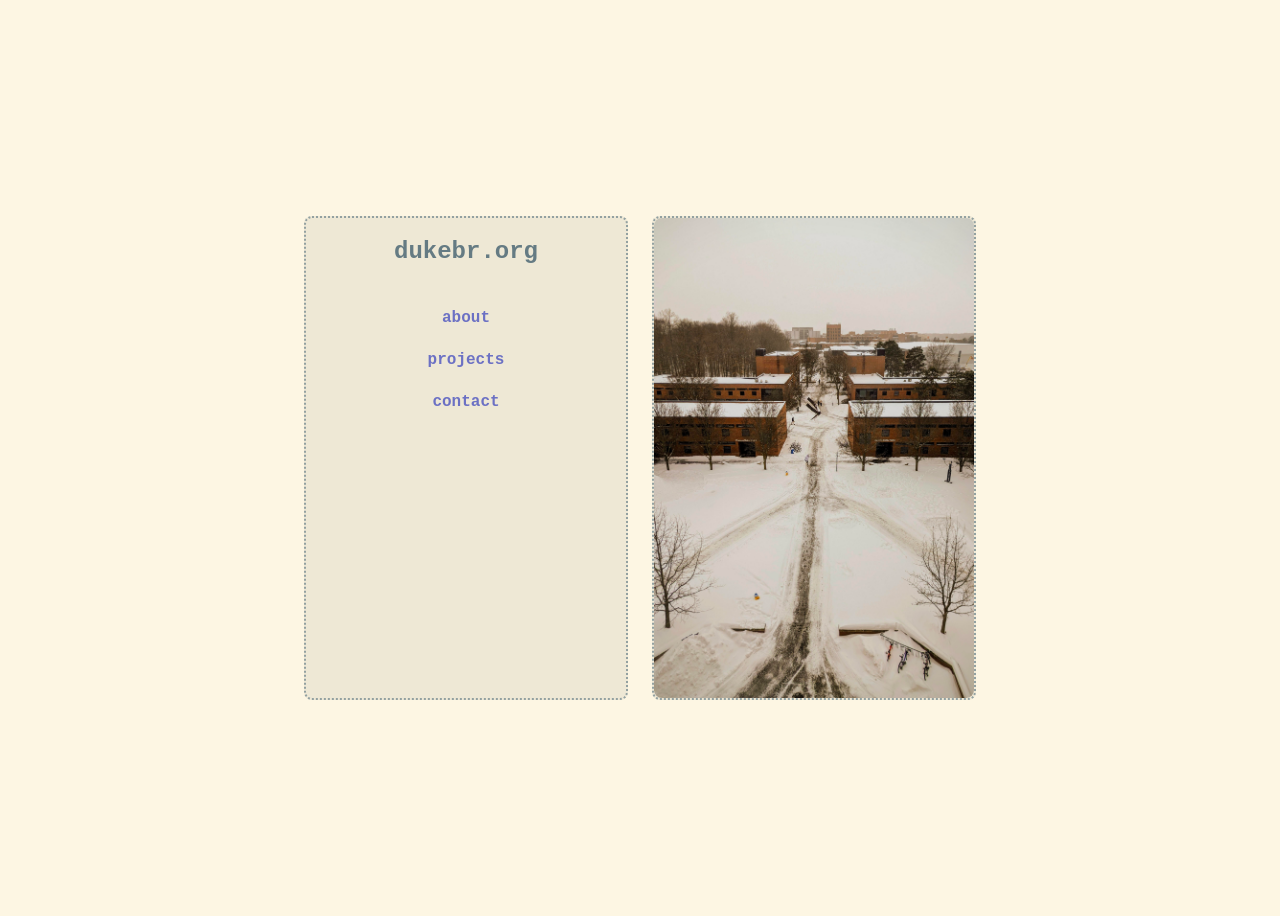
==== index.html @ d269c98e "first day" ====
<html>

<head>
  <link rel="stylesheet" href="style.css">
</head>

<body>
  <div id="centered">
    <div id="main">
      <div id="left">
        <h2>dukebr.org</h3>
        <a href="./about">about</a>
        <a href="./projects">projects</a>
        <a href="./contact">contact</a>
      </div>
      <div id="right">
        <img src="./img.jpg" width=320 height=480></img>
      </div>
    </div>
  </div>
</body>

</html>
---- style.css ----
html {
  display: table;
  margin: auto;
  height: 100%;
  font-family: monospace;
  font-size: 1rem;
}

body {
  background-color: #fdf6e3;
}

#centered {
  display: flex;
  align-items: center;
  justify-content: center;
  height: 100vh;
}

#main {
  display: flex;
  flex-wrap: wrap;
  flex-direction: row;
  gap: 24px;
}

#left,
#right {
  flex: 1 1 320px;
  min-width: 320px;
  background-color: #eee8d5;
  border-style: dotted;
  border-color: #93a1a1;
  border-width: 2px;
  border-radius: 8px;
}

#left {
  display: flex;
  flex-direction: column;
  gap: 24px;
}

h2 {
  color: #657b83;
  text-align: center;
}

a {
  color: #6c71c4;
  text-align: center;
  font-weight: bold;
  text-decoration: none;
}

a:hover {
  text-decoration: underline;
}

img {
  border-radius: 8px;
}
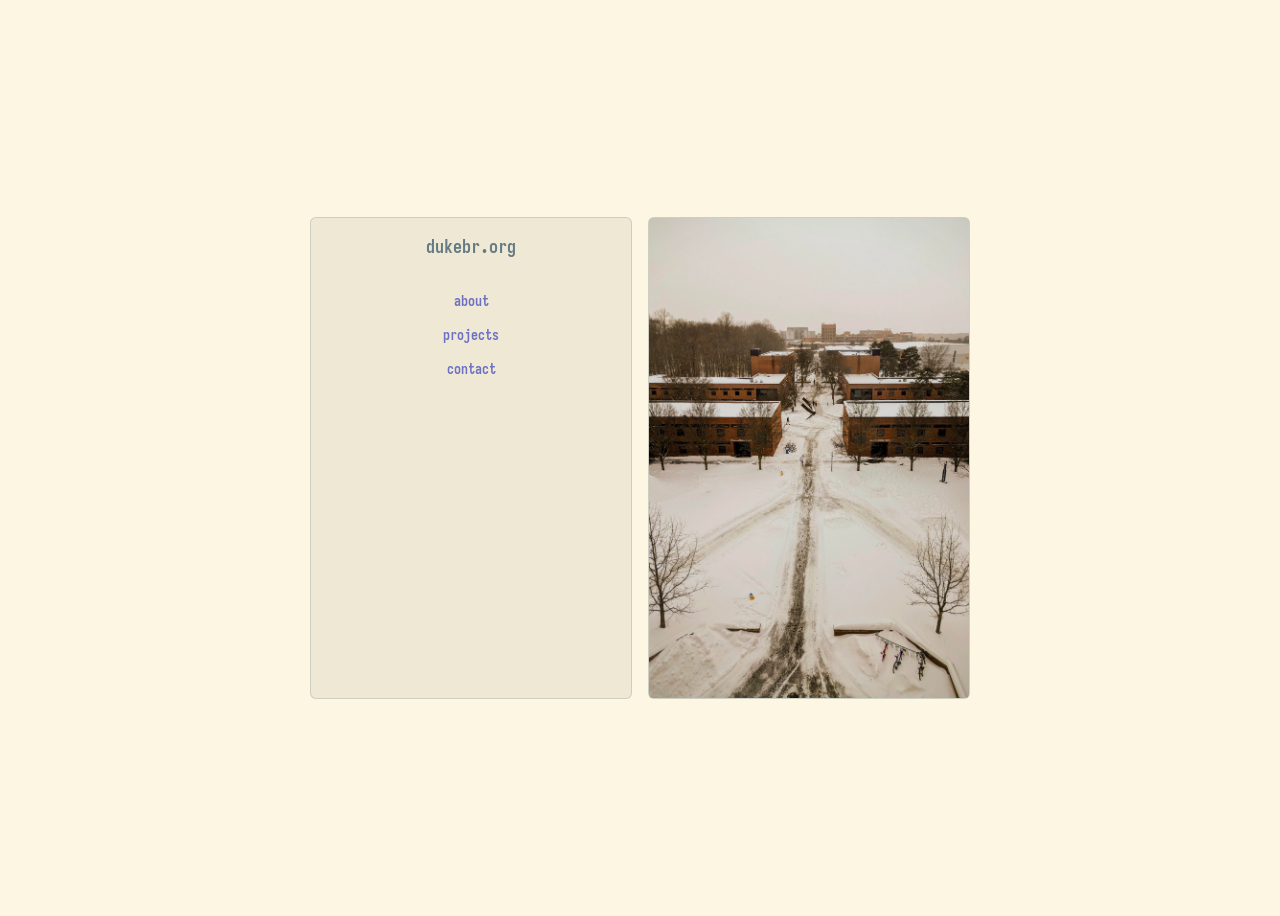
==== commit 34264d63: "add iosevka font" ====
--- a/index.html
+++ b/index.html
@@ -8,7 +8,7 @@
   <div id="centered">
     <div id="main">
       <div id="left">
-        <h2>dukebr.org</h3>
+        <h3>dukebr.org</h3>
         <a href="./about">about</a>
         <a href="./projects">projects</a>
         <a href="./contact">contact</a>
--- a/style.css
+++ b/style.css
@@ -1,9 +1,20 @@
+@font-face {
+  font-family: "iosevka";
+  src: url("iosevka.ttf");
+}
+
+@font-face {
+  font-family: "iosevka";
+  src: url("iosevka-bold.ttf");
+  font-weight: bold;
+}
+
 html {
+  font-family: "iosevka";
+  font-size: 1rem;
   display: table;
   margin: auto;
   height: 100%;
-  font-family: monospace;
-  font-size: 1rem;
 }
 
 body {
@@ -21,7 +32,7 @@
   display: flex;
   flex-wrap: wrap;
   flex-direction: row;
-  gap: 24px;
+  gap: 16px;
 }
 
 #left,
@@ -29,21 +40,26 @@
   flex: 1 1 320px;
   min-width: 320px;
   background-color: #eee8d5;
-  border-style: dotted;
-  border-color: #93a1a1;
-  border-width: 2px;
-  border-radius: 8px;
+  border-width: 1px;
+  border-style: solid;
+  border-color: #93a1a160;
 }
 
 #left {
   display: flex;
   flex-direction: column;
-  gap: 24px;
+  gap: 16px;
+  border-radius: 6px;
 }
 
-h2 {
+#right {
+  border-radius: 6px;
+}
+
+h3 {
   color: #657b83;
   text-align: center;
+  font-size: 18px;
 }
 
 a {
@@ -51,13 +67,16 @@
   text-align: center;
   font-weight: bold;
   text-decoration: none;
+  font-size: 14px;
 }
 
 a:hover {
   text-decoration: underline;
+  font-size: 16px;
+  color: #d33682;
 }
 
 img {
-  border-radius: 8px;
+  border-radius: 4px;
 }
 
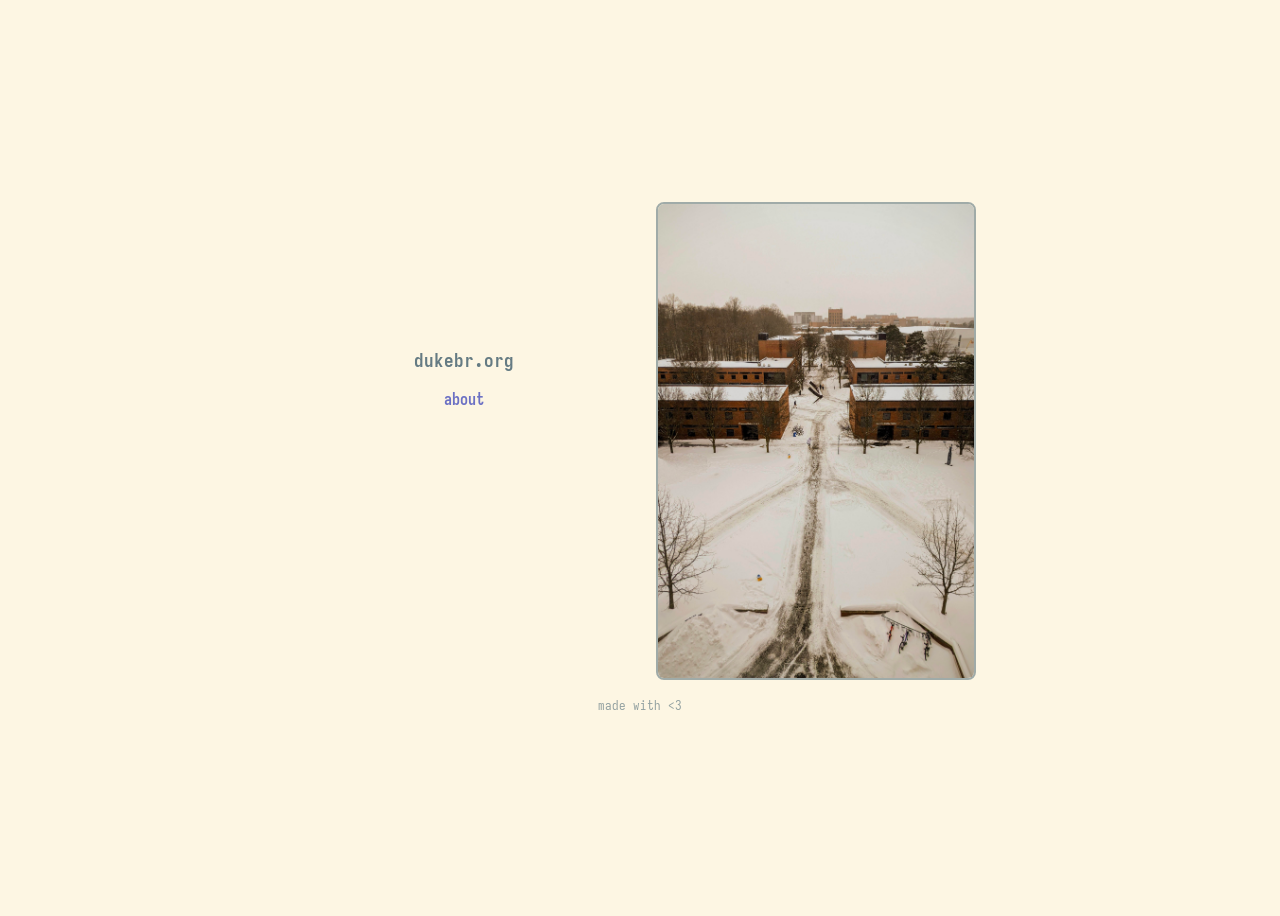
==== commit 76d560f6: "add about page" ====
--- a/index.html
+++ b/index.html
@@ -1,22 +1,24 @@
-<html>
+<!DOCTYPE html>
+<html lang="en">
 
 <head>
+  <title>dukebr - about</title>
+  <link rel="icon" href="favicon.ico" type="image/x-icon">
   <link rel="stylesheet" href="style.css">
 </head>
 
 <body>
-  <div id="centered">
-    <div id="main">
-      <div id="left">
-        <h3>dukebr.org</h3>
-        <a href="./about">about</a>
-        <a href="./projects">projects</a>
-        <a href="./contact">contact</a>
+  <div class="centered">
+    <div class="flex-row">
+      <div class="text-pane" id="home-nav-pane">
+        <h3 id="home-site-name">dukebr.org</h3>
+        <a href="about/index.html">about</a>
       </div>
-      <div id="right">
-        <img src="./img.jpg" width=320 height=480></img>
+      <div class="img-pane">
+        <img src="qm.jpg" alt="Picture of the quarter mile walkway at RIT"></img>
       </div>
     </div>
+    <sub>made with &lt;3</sub>
   </div>
 </body>
 
--- a/style.css
+++ b/style.css
@@ -1,3 +1,4 @@
+/* == GLOBAL == */
 @font-face {
   font-family: "iosevka";
   src: url("iosevka.ttf");
@@ -21,45 +22,8 @@
   background-color: #fdf6e3;
 }
 
-#centered {
-  display: flex;
-  align-items: center;
-  justify-content: center;
-  height: 100vh;
-}
-
-#main {
-  display: flex;
-  flex-wrap: wrap;
-  flex-direction: row;
-  gap: 16px;
-}
-
-#left,
-#right {
-  flex: 1 1 320px;
-  min-width: 320px;
-  background-color: #eee8d5;
-  border-width: 1px;
-  border-style: solid;
-  border-color: #93a1a160;
-}
-
-#left {
-  display: flex;
-  flex-direction: column;
-  gap: 16px;
-  border-radius: 6px;
-}
-
-#right {
-  border-radius: 6px;
-}
-
 h3 {
   color: #657b83;
-  text-align: center;
-  font-size: 18px;
 }
 
 a {
@@ -67,16 +31,97 @@
   text-align: center;
   font-weight: bold;
   text-decoration: none;
-  font-size: 14px;
 }
 
 a:hover {
   text-decoration: underline;
-  font-size: 16px;
+  font-size: 1.1rem;
   color: #d33682;
 }
 
-img {
-  border-radius: 4px;
+a:active {
+  font-size: 0.9rem;
 }
 
+img {
+  width: 316px;
+  border-style: solid;
+  border-width: 2px;
+  border-color: #93a1a1e0;
+  border-radius: 8px;
+}
+
+sub {
+  margin-top: 12px;
+  color: #93a1a1;
+}
+
+p {
+  color: #657b83;
+}
+
+.centered {
+  display: flex;
+  align-items: center;
+  justify-content: center;
+  height: 100vh;
+  flex-direction: column;
+}
+
+.flex-row {
+  display: flex;
+  flex-wrap: wrap;
+  flex-direction: row;
+  align-items: top;
+  gap: 32px;
+  min-height: 18px;
+}
+
+.navbar {
+  display: flex;
+  gap: 40px;
+  flex-wrap: wrap;
+  flex-direction: row;
+  align-items: center;
+  margin-bottom: 12px;
+}
+
+.navbar-link {
+  flex: 1 1;
+}
+
+.text-pane,
+.img-pane {
+  flex: 1 1 320px;
+  width: 320px;
+}
+
+.text-pane {
+  display: flex;
+  flex-direction: column;
+}
+
+.left-right {
+  display: flex;
+  justify-content: space-between;
+}
+
+/* == HOME == */
+#home-nav-pane {
+  padding-top: 128px;
+}
+
+#home-site-name {
+  text-align: center;
+}
+
+/* == ABOUT == */
+.about-space {
+  min-height: 20px;
+}
+.about-command {
+  margin: 0px 0px 0.2rem 0.2rem;
+}
+.about-output {
+  margin: 0px 0px 0.1rem 0.1rem;
+}
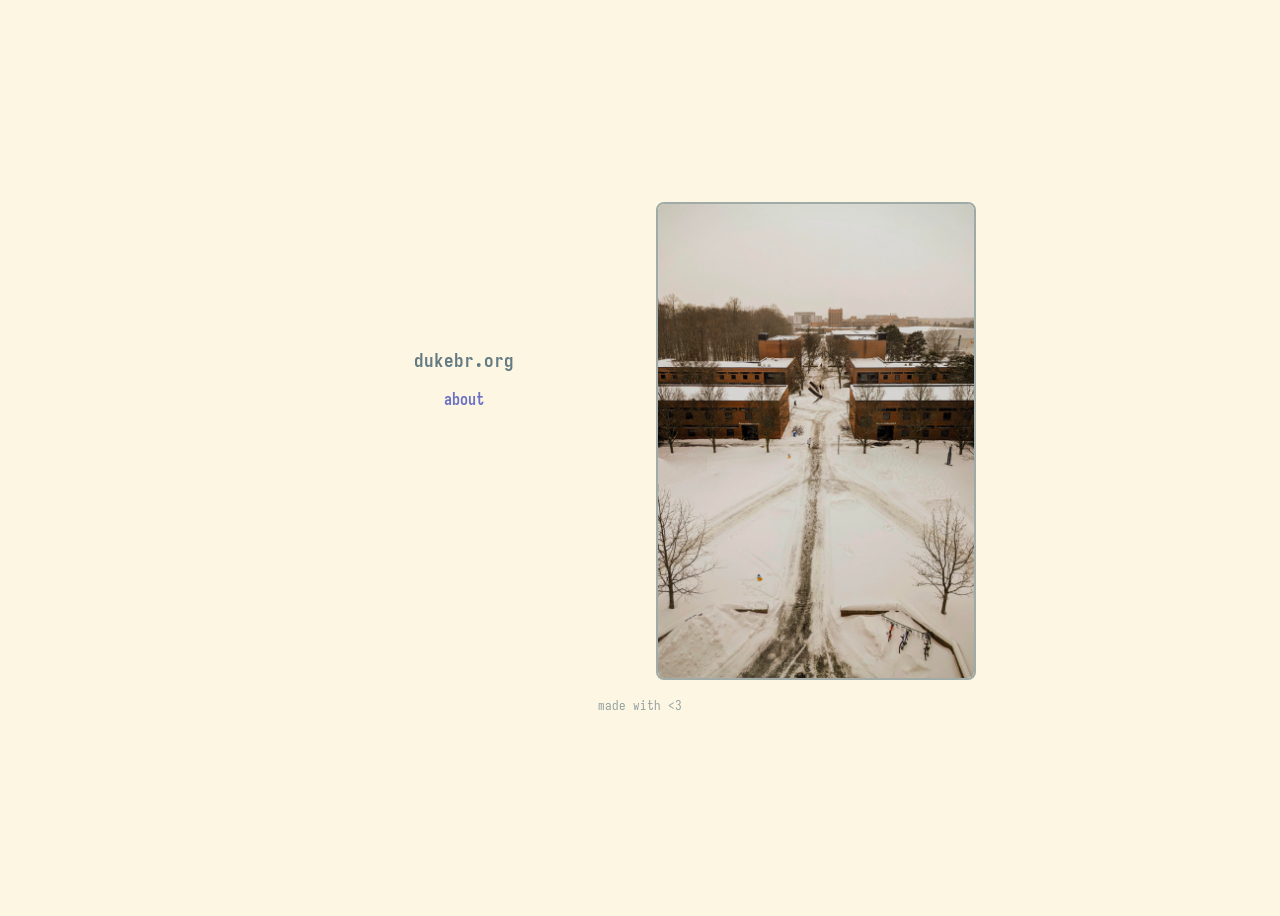
==== commit 2102ad45: "convert files to webp" ====
--- a/index.html
+++ b/index.html
@@ -15,7 +15,7 @@
         <a href="about/index.html">about</a>
       </div>
       <div class="img-pane">
-        <img src="qm.jpg" alt="Picture of the quarter mile walkway at RIT"></img>
+        <img src="qm.webp" alt="Picture of the quarter mile walkway at RIT"></img>
       </div>
     </div>
     <sub>made with &lt;3</sub>
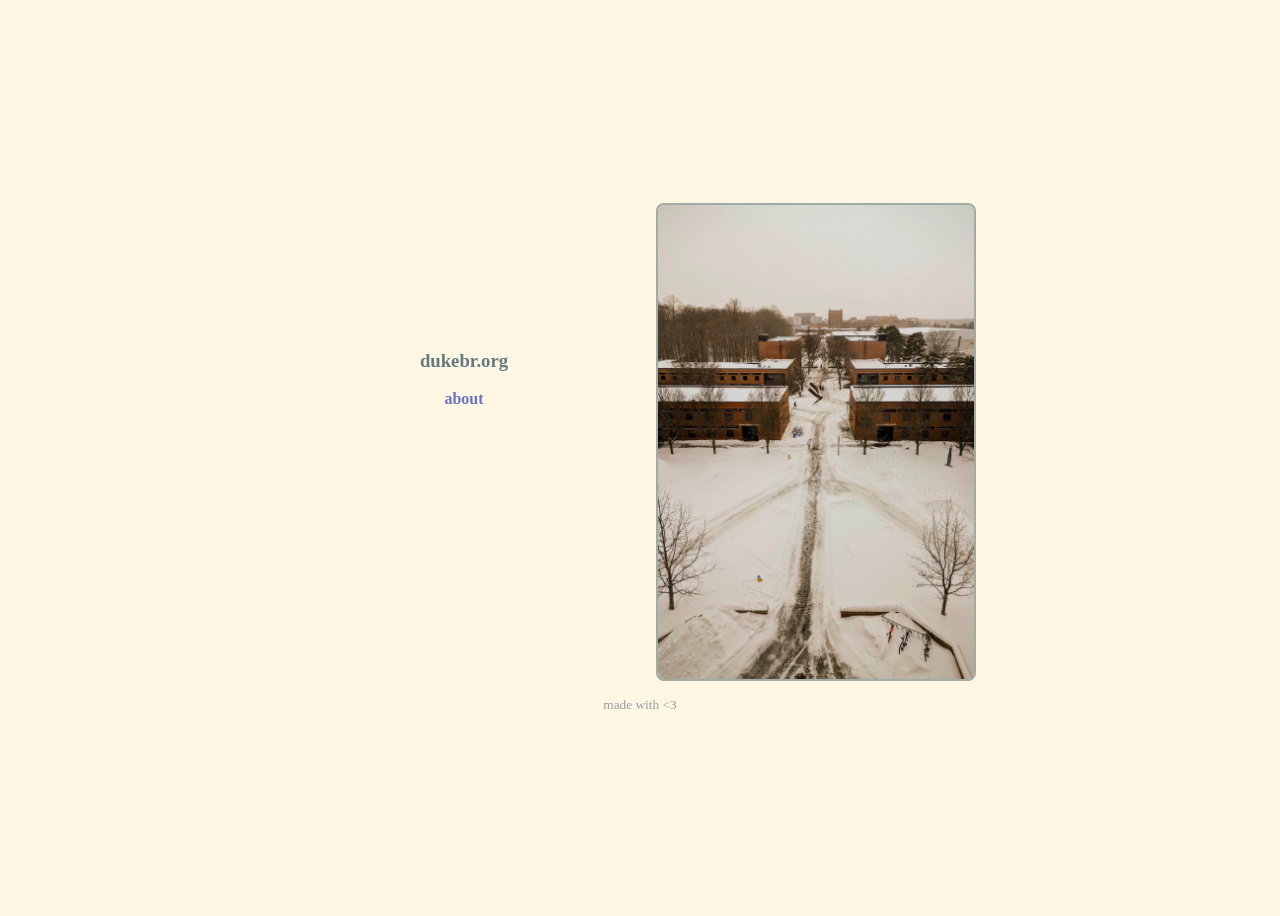
==== commit 364fc0c1: "remove unneeded index.html" ====
--- a/index.html
+++ b/index.html
@@ -12,7 +12,7 @@
     <div class="flex-row">
       <div class="text-pane" id="home-nav-pane">
         <h3 id="home-site-name">dukebr.org</h3>
-        <a href="about/index.html">about</a>
+        <a href="about/">about</a>
       </div>
       <div class="img-pane">
         <img src="qm.webp" alt="Picture of the quarter mile walkway at RIT"></img>
--- a/style.css
+++ b/style.css
@@ -1,13 +1,20 @@
 /* == GLOBAL == */
 @font-face {
-  font-family: "iosevka";
-  src: url("iosevka.ttf");
+  font-family: 'iosevka';
+  font-display: swap;
+  font-weight: 400;
+  font-stretch: normal;
+  font-style: normal;
+  src: url('iosevka-regular.woff2') format('woff2');
 }
 
 @font-face {
-  font-family: "iosevka";
-  src: url("iosevka-bold.ttf");
-  font-weight: bold;
+  font-family: 'iosevka';
+  font-display: swap;
+  font-weight: 700;
+  font-stretch: normal;
+  font-style: normal;
+  src: url('iosevka-bold.woff2') format('woff2');
 }
 
 html {
@@ -119,9 +126,11 @@
 .about-space {
   min-height: 20px;
 }
+
 .about-command {
   margin: 0px 0px 0.2rem 0.2rem;
 }
+
 .about-output {
   margin: 0px 0px 0.1rem 0.1rem;
 }
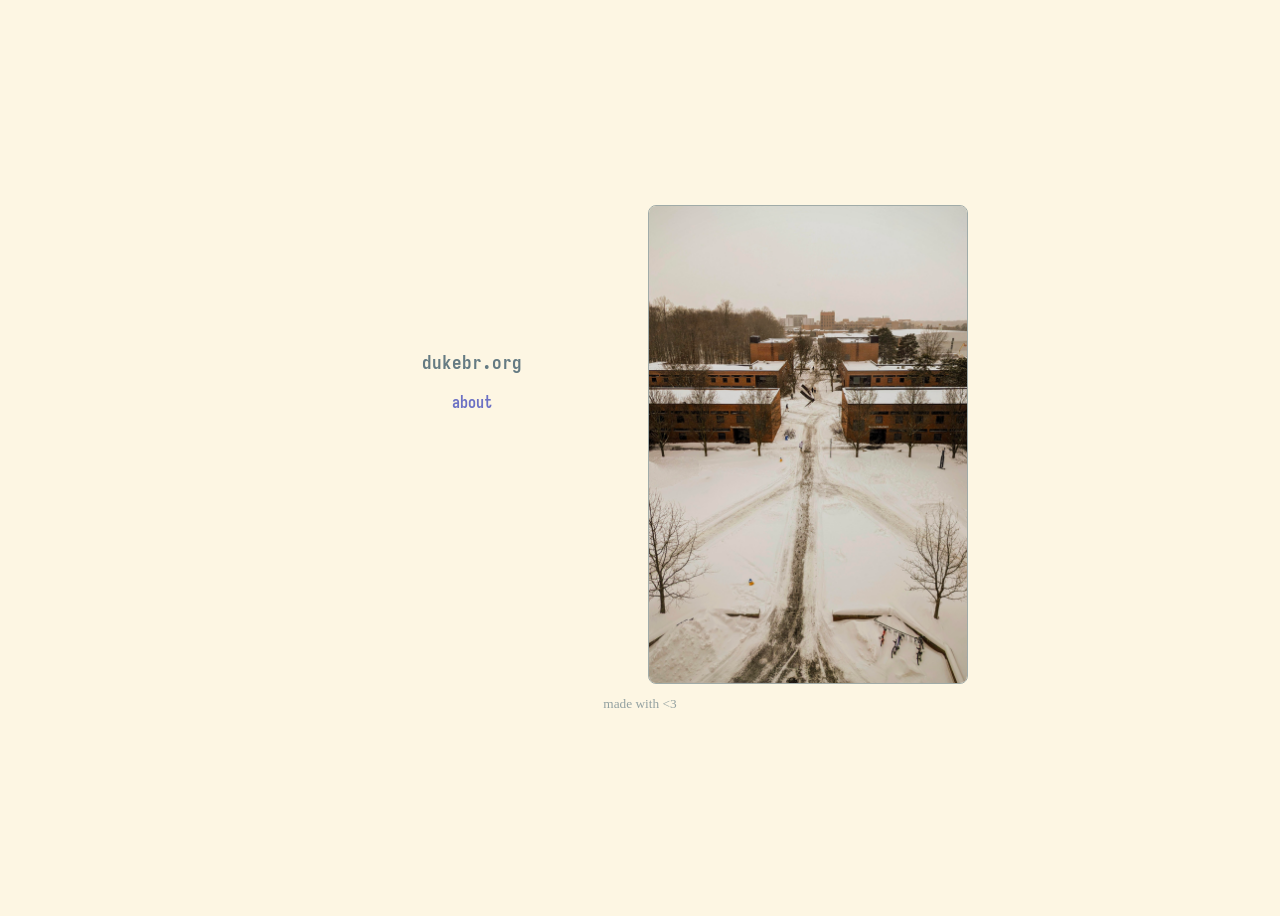
==== commit eae62f59: "add inner flexbox" ====
--- a/index.html
+++ b/index.html
@@ -9,16 +9,18 @@
 
 <body>
   <div class="centered">
-    <div class="flex-row">
-      <div class="text-pane" id="home-nav-pane">
-        <h3 id="home-site-name">dukebr.org</h3>
-        <a href="about/">about</a>
+    <div class="centered-div">
+      <div class="flex-row">
+        <div class="text-pane" id="home-nav-pane">
+          <h3 id="home-site-name">dukebr.org</h3>
+          <a href="about/">about</a>
+        </div>
+        <div class="img-pane">
+          <img src="qm.webp" alt="Picture of the quarter mile walkway at RIT"></img>
+        </div>
       </div>
-      <div class="img-pane">
-        <img src="qm.webp" alt="Picture of the quarter mile walkway at RIT"></img>
-      </div>
+      <sub>made with &lt;3</sub>
     </div>
-    <sub>made with &lt;3</sub>
   </div>
 </body>
 
--- a/style.css
+++ b/style.css
@@ -51,16 +51,21 @@
 }
 
 img {
-  width: 316px;
+  width: 318px;
+  display: block;
+  margin-left: auto;
+  margin-right: auto;
   border-style: solid;
-  border-width: 2px;
+  border-width: 1px;
   border-color: #93a1a1e0;
   border-radius: 8px;
+  margin: 0 auto;
 }
 
 sub {
   margin-top: 12px;
   color: #93a1a1;
+
 }
 
 p {
@@ -75,22 +80,27 @@
   flex-direction: column;
 }
 
+.centered-div {
+  display: flex;
+  align-items: center;
+  flex-direction: column;
+}
+
 .flex-row {
   display: flex;
   flex-wrap: wrap;
   flex-direction: row;
   align-items: top;
-  gap: 32px;
+  gap: 16px;
   min-height: 18px;
 }
 
 .navbar {
   display: flex;
-  gap: 40px;
+  gap: 36px;
   flex-wrap: wrap;
   flex-direction: row;
   align-items: center;
-  margin-bottom: 12px;
 }
 
 .navbar-link {
@@ -106,6 +116,12 @@
 .text-pane {
   display: flex;
   flex-direction: column;
+}
+
+.inner-text-pane {
+  width: 320px;
+  margin-left: auto;
+  margin-right: auto;
 }
 
 .left-right {
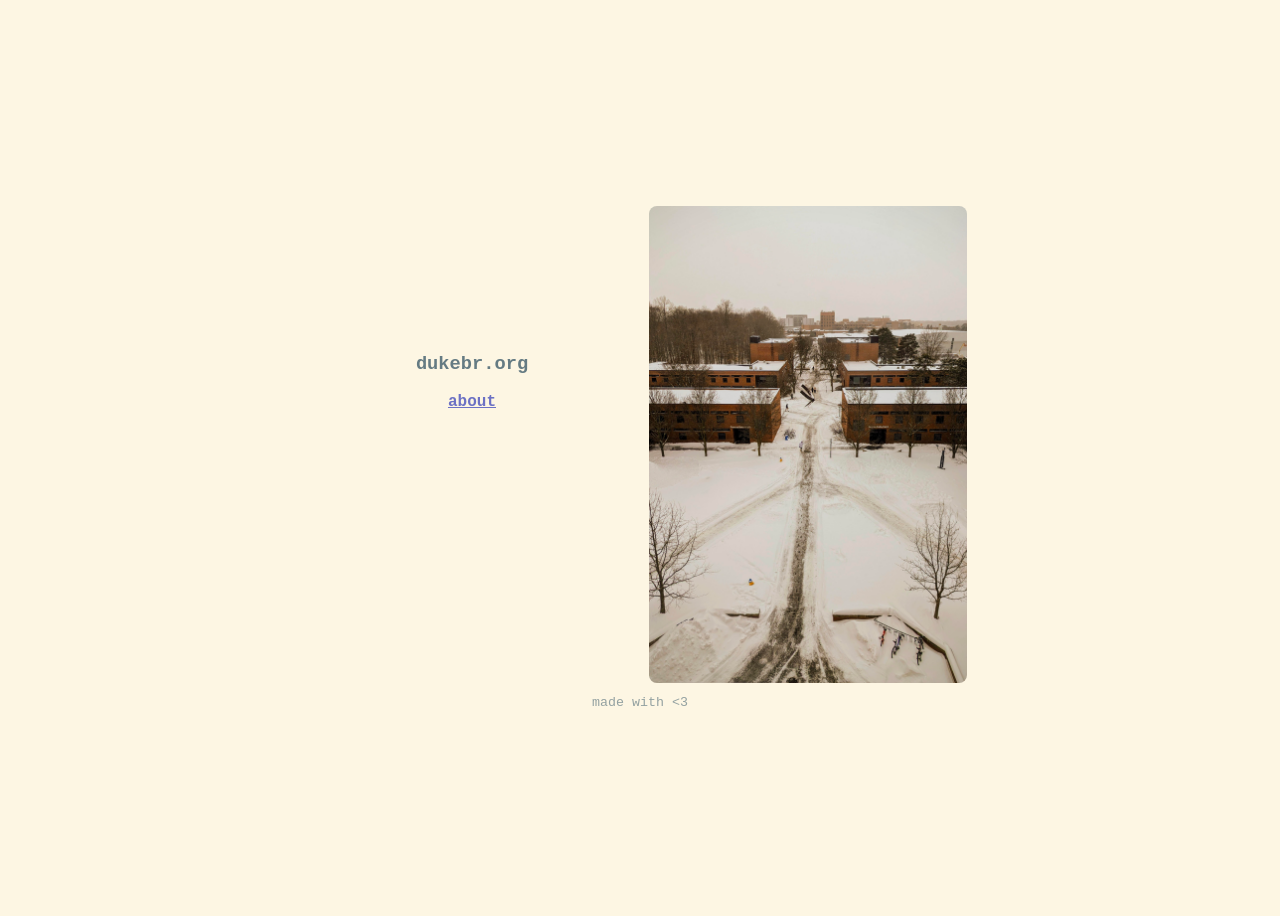
==== commit c9a1e474: "commit before v2" ====
--- a/index.html
+++ b/index.html
@@ -1,27 +1,27 @@
 <!DOCTYPE html>
 <html lang="en">
+  <meta name="viewport" content="width=device-width, initial-scale=1.0">
 
-<head>
-  <title>dukebr - about</title>
-  <link rel="icon" href="favicon.ico" type="image/x-icon">
-  <link rel="stylesheet" href="style.css">
-</head>
+  <head>
+    <title>dukebr - about</title>
+    <link rel="icon" href="favicon.ico" type="image/x-icon">
+    <link rel="stylesheet" href="style.css">
+  </head>
 
-<body>
-  <div class="centered">
-    <div class="centered-div">
-      <div class="flex-row">
-        <div class="text-pane" id="home-nav-pane">
-          <h3 id="home-site-name">dukebr.org</h3>
-          <a href="about/">about</a>
+  <body>
+    <div class="centered">
+      <div class="centered-div">
+        <div class="flex-row">
+          <div class="text-pane" id="home-nav-pane">
+            <h3 id="home-site-name">dukebr.org</h3>
+            <a href="about/">about</a>
+          </div>
+          <div class="img-pane">
+            <img src="qm.webp" alt="Picture of the quarter mile walkway at RIT"></img>
+          </div>
         </div>
-        <div class="img-pane">
-          <img src="qm.webp" alt="Picture of the quarter mile walkway at RIT"></img>
-        </div>
+        <sub>made with &lt;3</sub>
       </div>
-      <sub>made with &lt;3</sub>
     </div>
-  </div>
-</body>
-
+  </body>
 </html>
--- a/style.css
+++ b/style.css
@@ -1,28 +1,10 @@
 /* == GLOBAL == */
-@font-face {
-  font-family: 'iosevka';
-  font-display: swap;
-  font-weight: 400;
-  font-stretch: normal;
-  font-style: normal;
-  src: url('iosevka-regular.woff2') format('woff2');
-}
-
-@font-face {
-  font-family: 'iosevka';
-  font-display: swap;
-  font-weight: 700;
-  font-stretch: normal;
-  font-style: normal;
-  src: url('iosevka-bold.woff2') format('woff2');
-}
-
 html {
-  font-family: "iosevka";
+  font-family: monospace;
   font-size: 1rem;
   display: table;
   margin: auto;
-  height: 100%;
+  height: 1vh;
 }
 
 body {
@@ -37,13 +19,13 @@
   color: #6c71c4;
   text-align: center;
   font-weight: bold;
-  text-decoration: none;
+  text-decoration: underline;
 }
 
 a:hover {
-  text-decoration: underline;
+  text-decoration: none;
   font-size: 1.1rem;
-  color: #d33682;
+  /* color: #d33682; */
 }
 
 a:active {
@@ -55,9 +37,6 @@
   display: block;
   margin-left: auto;
   margin-right: auto;
-  border-style: solid;
-  border-width: 1px;
-  border-color: #93a1a1e0;
   border-radius: 8px;
   margin: 0 auto;
 }
@@ -77,6 +56,7 @@
   align-items: center;
   justify-content: center;
   height: 100vh;
+  width: 100%;
   flex-direction: column;
 }
 
@@ -109,7 +89,7 @@
 
 .text-pane,
 .img-pane {
-  flex: 1 1 320px;
+  flex: 1 1 10px;
   width: 320px;
 }
 
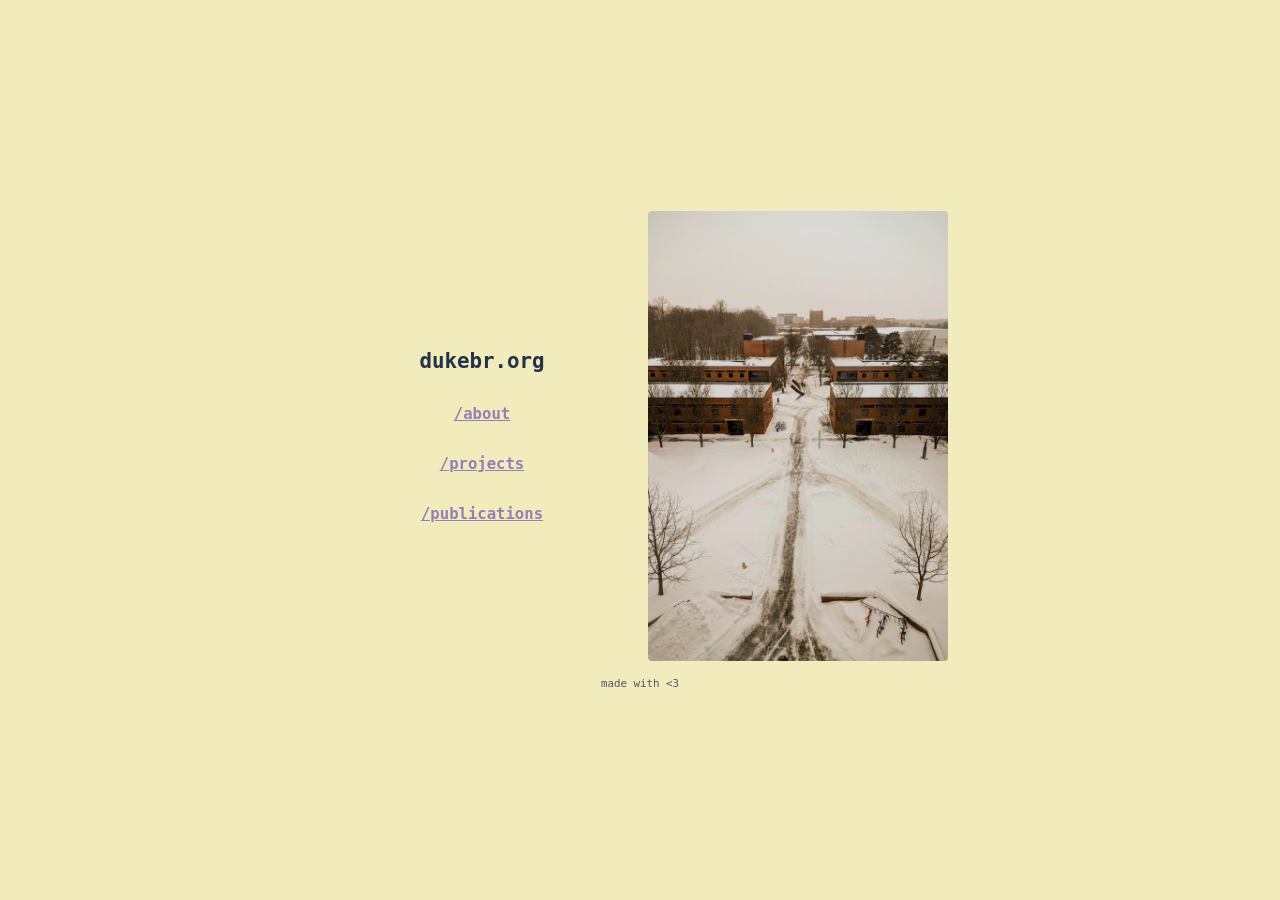
==== commit 74b937e9: "v2" ====
--- a/index.html
+++ b/index.html
@@ -3,25 +3,28 @@
   <meta name="viewport" content="width=device-width, initial-scale=1.0">
 
   <head>
-    <title>dukebr - about</title>
+    <title>dukebr /about</title>
     <link rel="icon" href="favicon.ico" type="image/x-icon">
     <link rel="stylesheet" href="style.css">
   </head>
 
   <body>
     <div class="centered">
-      <div class="centered-div">
-        <div class="flex-row">
-          <div class="text-pane" id="home-nav-pane">
-            <h3 id="home-site-name">dukebr.org</h3>
-            <a href="about/">about</a>
-          </div>
-          <div class="img-pane">
-            <img src="qm.webp" alt="Picture of the quarter mile walkway at RIT"></img>
-          </div>
+      <div class="splitbox">
+        <div id="left-box">
+          <h1 id="home-site-name" class="center-text">dukebr.org</h3>
+          <a href="about/" class="center-text">/about</a>
+          <a href="projects/" class="center-text">/projects</a>
+          <a href="publications/" class="center-text">/publications</a>
         </div>
-        <sub>made with &lt;3</sub>
+        <div id="right-box">
+          <img src="./qm.webp" alt="rit quarter mile walkway">
+          </img>
+        </div>
       </div>
+      <sub class="center-text">
+        made with &lt;3
+      </sub>
     </div>
   </body>
 </html>
--- a/style.css
+++ b/style.css
@@ -1,22 +1,39 @@
-/* == GLOBAL == */
+body {
+  margin: 0;
+}
+
 html {
   font-family: monospace;
-  font-size: 1rem;
   display: table;
   margin: auto;
   height: 1vh;
+  background-color: #f2ebbc;
+  color: #54546d;
 }
 
-body {
-  background-color: #fdf6e3;
+h1 {
+  font-size: 1.6rem;
+  color: #223249;
+  margin: 16px 0px;
 }
 
-h3 {
-  color: #657b83;
+h2 {
+  font-size: 1.4rem;
+  margin: 0px;
+  margin-bottom: 8px;
+}
+
+p {
+  font-size: 1.2rem;
+  margin: 0px;
+  color: #727169;
 }
 
 a {
-  color: #6c71c4;
+  font-size: 1.2rem;
+  display: inline-block;
+  margin: 16px 0px;
+  color: #957fb8;
   text-align: center;
   font-weight: bold;
   text-decoration: underline;
@@ -24,109 +41,75 @@
 
 a:hover {
   text-decoration: none;
-  font-size: 1.1rem;
-  /* color: #d33682; */
+  transform: scale(1.1);
 }
 
 a:active {
-  font-size: 0.9rem;
+  transform: scale(0.9);
 }
 
 img {
-  width: 318px;
+  position: absolute;
+  width: 100%;
+  height: 100%;
+  object-fit: cover;
   display: block;
-  margin-left: auto;
-  margin-right: auto;
-  border-radius: 8px;
-  margin: 0 auto;
+  border-radius: 4px;
 }
 
-sub {
-  margin-top: 12px;
-  color: #93a1a1;
-
-}
-
-p {
-  color: #657b83;
+.center-text {
+  text-align: center;
+  display: block;
 }
 
 .centered {
   display: flex;
+  align-items: stretch;
+  justify-content: center;
+  min-height: 100vh;
+  width: 100%;
+  flex-direction: column;
+  gap: 16px;
+}
+
+.splitbox {
+  display: flex;
   align-items: center;
   justify-content: center;
-  height: 100vh;
-  width: 100%;
-  flex-direction: column;
+  flex-direction: row;
+  flex-wrap: wrap;
+  align-items: stretch;
+  gap: 16px;
 }
 
-.centered-div {
+#nav {
   display: flex;
+  flex-direction: row;
+  flex-wrap: wrap;
+  gap: 32px;
   align-items: center;
-  flex-direction: column;
+  justify-content: center;
 }
 
-.flex-row {
-  display: flex;
-  flex-wrap: wrap;
-  flex-direction: row;
-  align-items: top;
-  gap: 16px;
-  min-height: 18px;
+#nav * {
+  margin: 0px;
 }
 
-.navbar {
-  display: flex;
-  gap: 36px;
-  flex-wrap: wrap;
-  flex-direction: row;
-  align-items: center;
+#left-box,
+#right-box {
+  position: relative;
+  min-height: 450px;
+  min-width: 300px;
+  flex: 1 1 100px;
 }
 
-.navbar-link {
-  flex: 1 1;
+#left-box {
+  display: flex;
+  flex-direction: column;
+  justify-content: center;
 }
 
-.text-pane,
-.img-pane {
-  flex: 1 1 10px;
-  width: 320px;
+#right-box a {
+  margin: 0px;
 }
 
-.text-pane {
-  display: flex;
-  flex-direction: column;
-}
-
-.inner-text-pane {
-  width: 320px;
-  margin-left: auto;
-  margin-right: auto;
-}
-
-.left-right {
-  display: flex;
-  justify-content: space-between;
-}
-
-/* == HOME == */
-#home-nav-pane {
-  padding-top: 128px;
-}
-
-#home-site-name {
-  text-align: center;
-}
-
-/* == ABOUT == */
-.about-space {
-  min-height: 20px;
-}
-
-.about-command {
-  margin: 0px 0px 0.2rem 0.2rem;
-}
-
-.about-output {
-  margin: 0px 0px 0.1rem 0.1rem;
-}
